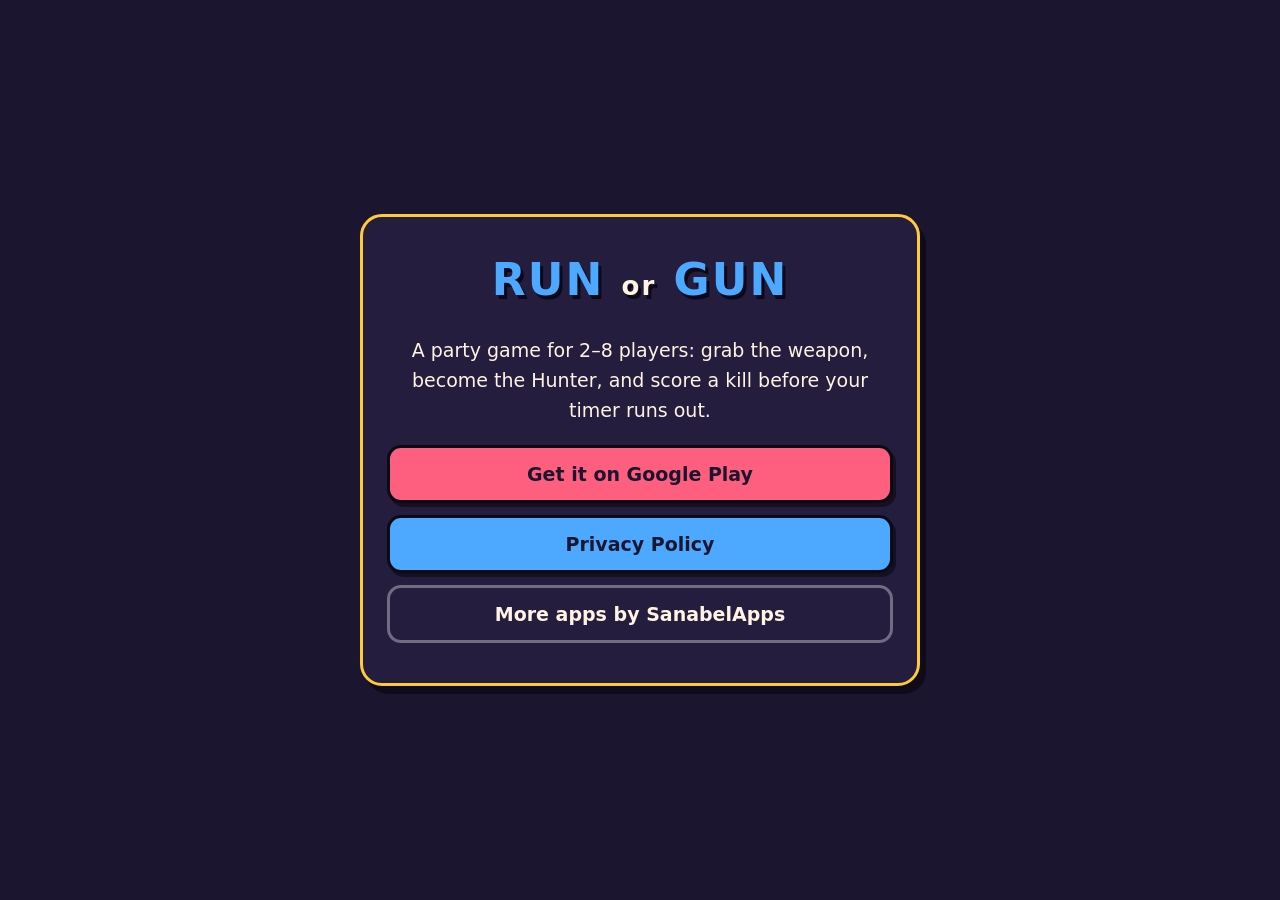
==== index.html @ 94d3fd8f "Privacy policy and invite page Co-Authored-By: Claude Opus 5.5 <noreply@anthropic.com>" ====
<!doctype html>
<html lang="en">
<head>
<meta charset="utf-8">
<meta name="viewport" content="width=device-width, initial-scale=1">
<title>Run or Gun</title>
<link rel="stylesheet" href="style.css">
</head>
<body>
<main class="card">
  <h1>RUN <span>or</span> GUN</h1>
  <p class="lead">A party game for 2&ndash;8 players: grab the weapon, become the Hunter, and score a kill before your timer runs out.</p>
  <a class="btn primary" href="https://play.google.com/store/apps/details?id=com.omarmansy.runorgun">Get it on Google Play</a>
  <a class="btn" href="privacy.html">Privacy Policy</a>
  <a class="btn ghost" href="https://play.google.com/store/apps/dev?id=8621608341926800286">More apps by SanabelApps</a>
</main>
</body>
</html>
---- style.css ----
:root {
  --ink: #1b1530;
  --panel: #241d3d;
  --cream: #fff3e2;
  --coral: #ff5f7e;
  --sun: #ffc93c;
  --mint: #6bd49a;
  --sky: #4da8ff;
}
* { box-sizing: border-box; }
body {
  margin: 0;
  min-height: 100vh;
  display: flex;
  align-items: center;
  justify-content: center;
  background: var(--ink);
  color: var(--cream);
  font: 17px/1.6 system-ui, -apple-system, "Segoe UI", Tahoma, sans-serif;
  padding: 16px;
}
.card {
  width: 100%;
  max-width: 560px;
  background: var(--panel);
  border: 3px solid var(--sun);
  border-radius: 22px;
  box-shadow: 6px 8px 0 rgba(0, 0, 0, .45);
  padding: 28px 24px;
  text-align: center;
}
.card.wide { max-width: 820px; text-align: start; }
h1 {
  margin: 0 0 8px;
  font-size: 44px;
  letter-spacing: 2px;
  color: var(--sky);
  text-shadow: 3px 4px 0 #0c0818;
}
h1 span { color: var(--cream); font-size: 26px; }
h2 { color: var(--sun); margin-top: 28px; }
a { color: var(--sky); }
.lead { font-size: 19px; }
.code {
  font: 700 40px/1.2 ui-monospace, Consolas, monospace;
  letter-spacing: 6px;
  color: var(--sun);
  margin: 10px 0 18px;
}
.btn {
  display: block;
  width: 100%;
  margin: 12px 0;
  padding: 15px;
  border-radius: 14px;
  border: 3px solid #0c0818;
  background: var(--sky);
  color: var(--ink);
  font: 700 19px system-ui, sans-serif;
  text-decoration: none;
  cursor: pointer;
  box-shadow: 3px 4px 0 rgba(0, 0, 0, .45);
}
.btn.primary { background: var(--coral); }
.btn.ghost { background: transparent; color: var(--cream); border-color: rgba(255, 255, 255, .35); box-shadow: none; }
.small { opacity: .7; font-size: 15px; margin-top: 18px; }
section[dir="rtl"] { text-align: right; }
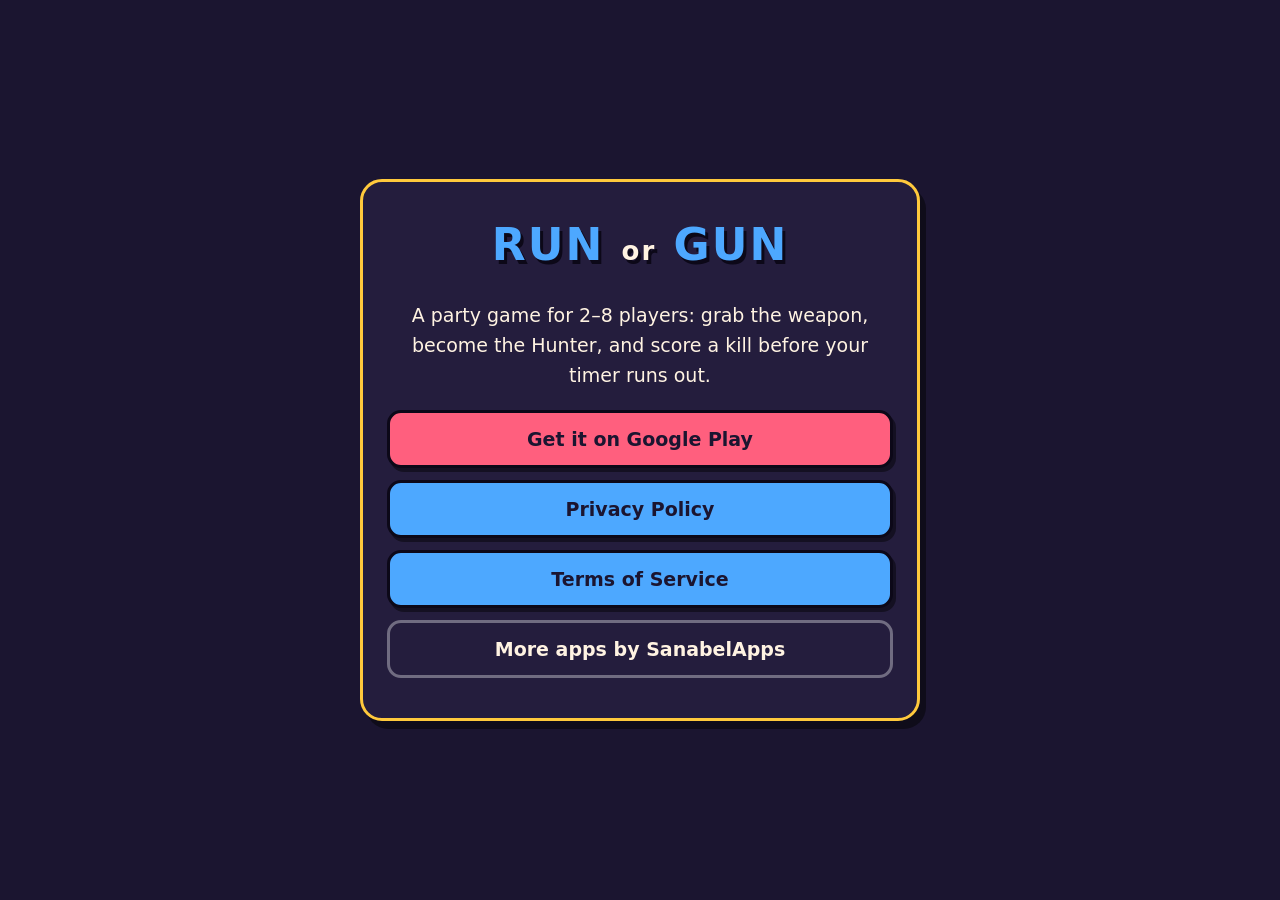
==== commit 81d0ea3d: "Add Terms of Service Co-Authored-By: Claude Opus 5.5 <noreply@anthropic.com>" ====
--- a/index.html
+++ b/index.html
@@ -12,6 +12,7 @@
   <p class="lead">A party game for 2&ndash;8 players: grab the weapon, become the Hunter, and score a kill before your timer runs out.</p>
   <a class="btn primary" href="https://play.google.com/store/apps/details?id=com.omarmansy.runorgun">Get it on Google Play</a>
   <a class="btn" href="privacy.html">Privacy Policy</a>
+  <a class="btn" href="terms.html">Terms of Service</a>
   <a class="btn ghost" href="https://play.google.com/store/apps/dev?id=8621608341926800286">More apps by SanabelApps</a>
 </main>
 </body>
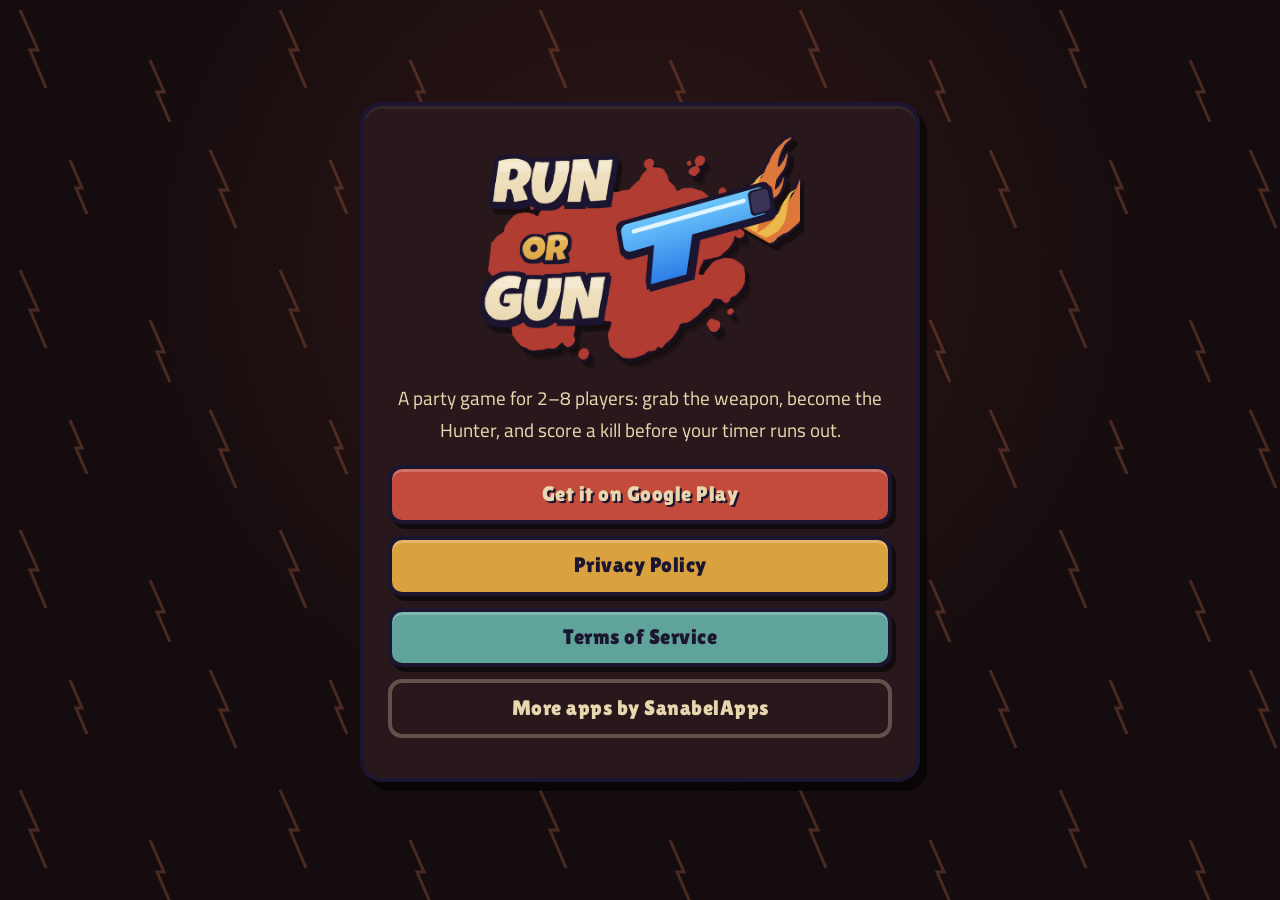
==== commit 025c4891: "New look matching the 2.0 identity; privacy policy covers in-app purchases, full Arabic version Co-A" ====
--- a/index.html
+++ b/index.html
@@ -4,14 +4,18 @@
 <meta charset="utf-8">
 <meta name="viewport" content="width=device-width, initial-scale=1">
 <title>Run or Gun</title>
+<link rel="icon" href="icon.png">
+<link rel="preconnect" href="https://fonts.googleapis.com">
+<link rel="preconnect" href="https://fonts.gstatic.com" crossorigin>
+<link rel="stylesheet" href="https://fonts.googleapis.com/css2?family=Cairo:wght@400;700;900&family=Lilita+One&display=swap">
 <link rel="stylesheet" href="style.css">
 </head>
 <body>
 <main class="card">
-  <h1>RUN <span>or</span> GUN</h1>
+  <img class="logo" src="logo.png" alt="Run or Gun">
   <p class="lead">A party game for 2&ndash;8 players: grab the weapon, become the Hunter, and score a kill before your timer runs out.</p>
-  <a class="btn primary" href="https://play.google.com/store/apps/details?id=com.omarmansy.runorgun">Get it on Google Play</a>
-  <a class="btn" href="privacy.html">Privacy Policy</a>
+  <a class="btn primary" href="https://play.google.com/store/apps/details?id=com.sanabelapps.runorgun">Get it on Google Play</a>
+  <a class="btn gold" href="privacy.html">Privacy Policy</a>
   <a class="btn" href="terms.html">Terms of Service</a>
   <a class="btn ghost" href="https://play.google.com/store/apps/dev?id=8621608341926800286">More apps by SanabelApps</a>
 </main>
--- a/style.css
+++ b/style.css
@@ -1,67 +1,180 @@
+/* Run or Gun "night poster" look: warm night backdrop, hot-sauce palette, thick ink outlines, solid offset shadows. */
 :root {
+  --night: #140c0e;
+  --panel: #28181c;
+  --panel-hi: #3a2428;
+  --inset: #160d0f;
   --ink: #1b1530;
-  --panel: #241d3d;
-  --cream: #fff3e2;
-  --coral: #ff5f7e;
-  --sun: #ffc93c;
-  --mint: #6bd49a;
-  --sky: #4da8ff;
+  --cream: #e8d6ae;
+  --dim: rgba(232, 214, 174, .68);
+  --tomato: #c24b3c;
+  --mustard: #d9a23f;
+  --teal: #5fa39a;
+  --olive: #8fae5c;
+  --coral: #d27350;
+  --head: "Lilita One", "Cairo", system-ui, sans-serif;
+  --body: "Cairo", system-ui, -apple-system, "Segoe UI", Tahoma, sans-serif;
 }
 * { box-sizing: border-box; }
+html { scroll-behavior: smooth; }
 body {
   margin: 0;
   min-height: 100vh;
   display: flex;
+  flex-direction: column;
   align-items: center;
   justify-content: center;
-  background: var(--ink);
+  padding: 24px 16px 40px;
   color: var(--cream);
-  font: 17px/1.6 system-ui, -apple-system, "Segoe UI", Tahoma, sans-serif;
-  padding: 16px;
+  font: 17px/1.7 var(--body);
+  background-color: var(--night);
+  /* the menu's orange lightning streaks */
+  background-image:
+    radial-gradient(ellipse at 50% 30%, rgba(194, 75, 60, .16), transparent 60%),
+    url("data:image/svg+xml,%3Csvg xmlns='http://www.w3.org/2000/svg' width='260' height='260'%3E%3Cg fill='none' stroke='%23d27350' stroke-width='3' stroke-opacity='.28'%3E%3Cpath d='M20 10l18 40h-8l16 38'/%3E%3Cpath d='M150 60l14 32h-7l13 30'/%3E%3Cpath d='M210 150l18 40h-8l16 38'/%3E%3Cpath d='M70 160l12 28h-6l11 26'/%3E%3C/g%3E%3C/svg%3E");
+  background-attachment: fixed;
 }
+body.page { justify-content: flex-start; }
+
+.logo { display: block; width: min(320px, 78vw); height: auto; margin: 0 auto 6px; filter: drop-shadow(4px 6px 0 rgba(0, 0, 0, .45)); }
+.page .logo { width: min(240px, 60vw); }
+
 .card {
   width: 100%;
   max-width: 560px;
   background: var(--panel);
-  border: 3px solid var(--sun);
+  border: 4px solid var(--ink);
   border-radius: 22px;
-  box-shadow: 6px 8px 0 rgba(0, 0, 0, .45);
+  box-shadow: inset 0 3px 0 rgba(255, 255, 255, .06), 7px 9px 0 rgba(0, 0, 0, .55);
   padding: 28px 24px;
   text-align: center;
 }
-.card.wide { max-width: 820px; text-align: start; }
+.card.wide { max-width: 860px; text-align: start; padding: 26px clamp(18px, 4vw, 40px) 32px; }
+
 h1 {
-  margin: 0 0 8px;
-  font-size: 44px;
-  letter-spacing: 2px;
-  color: var(--sky);
-  text-shadow: 3px 4px 0 #0c0818;
+  margin: 4px 0 6px;
+  font: 400 clamp(32px, 6vw, 46px)/1.1 var(--head);
+  letter-spacing: 1px;
+  color: var(--cream);
+  text-shadow: 3px 4px 0 var(--ink);
 }
-h1 span { color: var(--cream); font-size: 26px; }
-h2 { color: var(--sun); margin-top: 28px; }
-a { color: var(--sky); }
+h1 span { color: var(--mustard); }
+h2 {
+  display: flex;
+  align-items: center;
+  gap: 12px;
+  margin: 34px 0 10px;
+  font: 400 25px/1.2 var(--head);
+  letter-spacing: .5px;
+  color: var(--mustard);
+  text-shadow: 2px 3px 0 var(--ink);
+}
+[dir="rtl"] h2 { font-family: "Cairo", sans-serif; font-weight: 900; letter-spacing: 0; }
+h2 .num {
+  flex: none;
+  display: grid;
+  place-items: center;
+  width: 34px;
+  height: 34px;
+  border: 3px solid var(--ink);
+  border-radius: 10px;
+  background: var(--tomato);
+  color: var(--cream);
+  font-size: 18px;
+  text-shadow: none;
+  box-shadow: 2px 3px 0 rgba(0, 0, 0, .5);
+}
+p, li { color: var(--cream); }
+b, strong { color: #f6e7c4; }
+ul { padding-inline-start: 22px; margin: 8px 0; }
+li { margin: 7px 0; }
+li::marker { color: var(--coral); }
+a { color: var(--teal); font-weight: 700; text-underline-offset: 3px; }
+a:hover { color: var(--mustard); }
+
+.meta { color: var(--dim); font-size: 15px; margin: 0 0 18px; }
 .lead { font-size: 19px; }
+
+/* at-a-glance stickers */
+.glance { display: grid; grid-template-columns: repeat(2, 1fr); gap: 12px; margin: 18px 0 6px; }
+@media (min-width: 780px) { .glance { grid-template-columns: repeat(4, 1fr); } }
+@media (max-width: 400px) { .glance { grid-template-columns: 1fr; } }
+.chip {
+  padding: 12px 14px;
+  border: 3px solid var(--ink);
+  border-radius: 14px;
+  background: var(--panel-hi);
+  box-shadow: 3px 4px 0 rgba(0, 0, 0, .5);
+  font-size: 15px;
+  line-height: 1.5;
+}
+.chip b { display: block; font: 400 18px/1.3 var(--head); color: var(--chip, var(--mustard)); margin-bottom: 2px; }
+[dir="rtl"] .chip b { font-family: "Cairo", sans-serif; font-weight: 900; }
+.chip.teal { --chip: var(--teal); }
+.chip.olive { --chip: var(--olive); }
+.chip.tomato { --chip: var(--coral); }
+
+.box {
+  margin: 12px 0;
+  padding: 14px 18px;
+  border: 3px solid var(--ink);
+  border-radius: 14px;
+  background: var(--inset);
+}
+.box.warn { border-inline-start: 8px solid var(--tomato); }
+
+/* language switch */
+.lang { display: flex; justify-content: center; gap: 10px; margin: 14px 0 4px; }
+.lang a {
+  min-width: 112px;
+  padding: 6px 16px;
+  border: 3px solid var(--ink);
+  border-radius: 999px;
+  background: var(--inset);
+  color: var(--dim);
+  text-align: center;
+  text-decoration: none;
+  font-weight: 700;
+}
+.lang a.on { background: var(--mustard); color: var(--ink); box-shadow: 2px 3px 0 rgba(0, 0, 0, .5); }
+.js .doc[hidden] { display: none; }
+
 .code {
-  font: 700 40px/1.2 ui-monospace, Consolas, monospace;
+  font: 400 42px/1.2 var(--head);
   letter-spacing: 6px;
-  color: var(--sun);
+  color: var(--mustard);
+  text-shadow: 3px 4px 0 var(--ink);
   margin: 10px 0 18px;
 }
 .btn {
   display: block;
   width: 100%;
   margin: 12px 0;
-  padding: 15px;
+  padding: 13px 15px;
   border-radius: 14px;
-  border: 3px solid #0c0818;
-  background: var(--sky);
+  border: 4px solid var(--ink);
+  background: var(--teal);
   color: var(--ink);
-  font: 700 19px system-ui, sans-serif;
+  font: 400 21px/1.2 var(--head);
+  letter-spacing: .5px;
   text-decoration: none;
   cursor: pointer;
-  box-shadow: 3px 4px 0 rgba(0, 0, 0, .45);
+  box-shadow: inset 0 3px 0 rgba(255, 255, 255, .22), 4px 5px 0 rgba(0, 0, 0, .55);
+  transition: transform .08s;
 }
-.btn.primary { background: var(--coral); }
-.btn.ghost { background: transparent; color: var(--cream); border-color: rgba(255, 255, 255, .35); box-shadow: none; }
-.small { opacity: .7; font-size: 15px; margin-top: 18px; }
-section[dir="rtl"] { text-align: right; }
+.btn:hover { color: var(--ink); transform: translateY(-2px); }
+.btn:active { transform: translateY(2px); box-shadow: inset 0 3px 0 rgba(255, 255, 255, .22), 1px 2px 0 rgba(0, 0, 0, .55); }
+.btn.primary { background: var(--tomato); color: var(--cream); text-shadow: 2px 2px 0 var(--ink); }
+.btn.gold { background: var(--mustard); }
+.btn.ghost { background: transparent; color: var(--cream); border-color: rgba(232, 214, 174, .3); box-shadow: none; }
+
+.small { color: var(--dim); font-size: 15px; margin-top: 18px; }
+footer { margin-top: 22px; color: var(--dim); font-size: 14px; text-align: center; }
+footer a { color: var(--dim); }
+section[dir="rtl"], .doc[dir="rtl"] { text-align: right; }
+
+@media (max-width: 520px) {
+  body { font-size: 16px; }
+  h2 { font-size: 22px; }
+  .card { border-radius: 18px; }
+}
